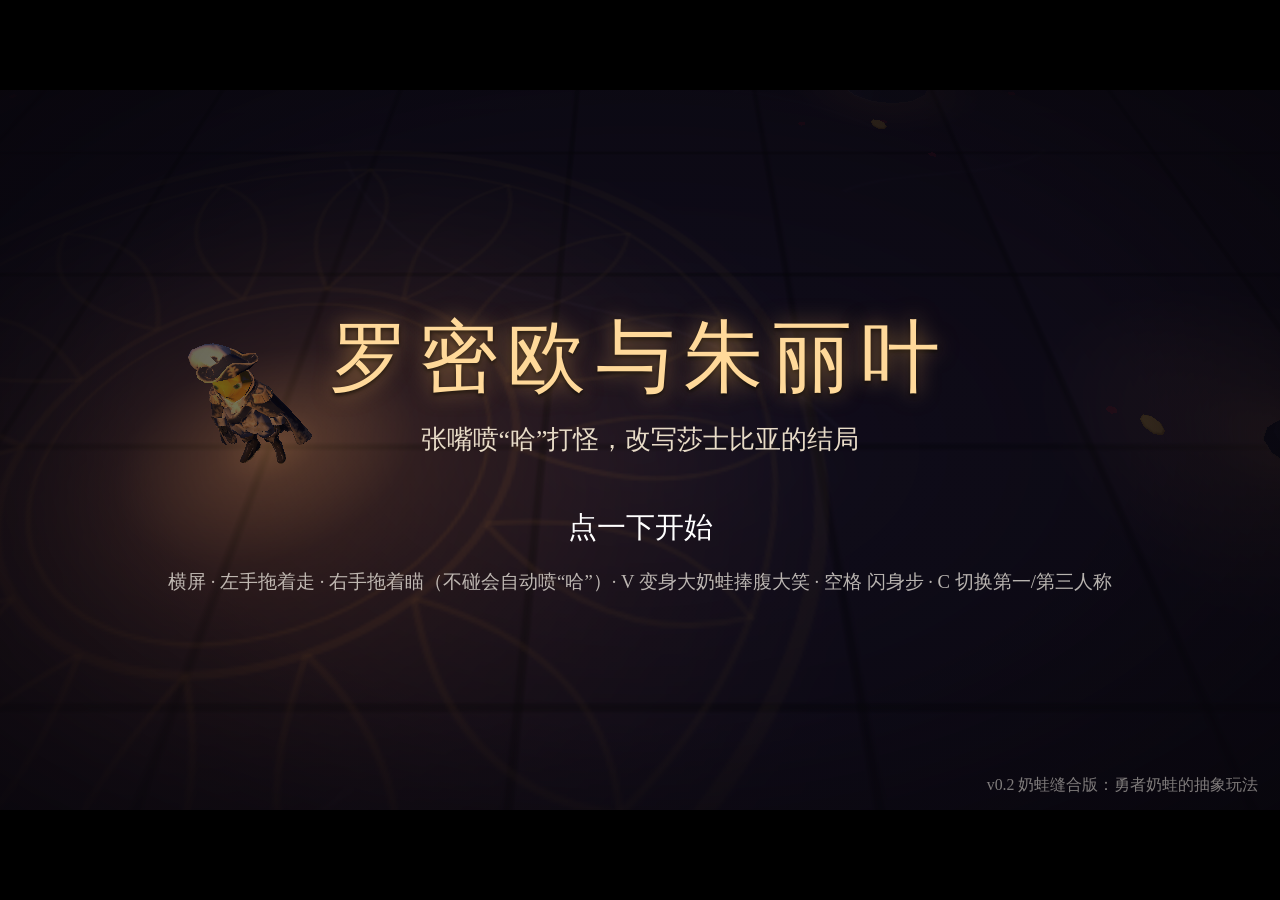
==== naiwa/index.html @ db3d0fae "新增奶蛙缝合版：naiwa/ 文件夹（勇者奶蛙玩法、四种梗小怪、声音分层、闪身步、肥嘟嘟、第一/第三人称），网址 /nai/naiwa/" ====
<!doctype html>
<html lang="zh-CN">
<head>
<meta charset="utf-8">
<meta name="viewport" content="width=device-width, initial-scale=1, maximum-scale=1, user-scalable=no, viewport-fit=cover">
<meta name="apple-mobile-web-app-capable" content="yes">
<meta name="mobile-web-app-capable" content="yes">
<meta name="apple-mobile-web-app-status-bar-style" content="black">
<meta name="theme-color" content="#000000">
<title>罗密欧与朱丽叶 · 奶蛙缝合版</title>
<link rel="stylesheet" href="src/style.css">
<script type="importmap">{ "imports": { "three": "./vendor/three/three.module.js", "three/addons/": "./vendor/three/addons/" } }</script>
</head>
<body>
<div id="stage">
  <canvas id="game"></canvas>
  <div id="hud">加载中……</div>
  <div id="buttons">
    <button id="b-less">怪 −100</button>
    <button id="b-more">怪 +100</button>
    <button id="b-shots">子弹 ×1</button>
    <button id="b-quality">画质 高</button>
    <button id="b-god">无敌 开</button>
  </div>
</div>
<div id="rotate">请把手机横过来<small>转不过来的话，先关掉控制中心里的"竖排方向锁定"</small></div>
<script type="module" src="src/boot.js"></script>
</body>
</html>
---- naiwa/src/style.css ----
html, body {
  margin: 0; height: 100%; background: #000; overflow: hidden;
  touch-action: none; -webkit-user-select: none; user-select: none; -webkit-touch-callout: none;
}
/* 画面固定 16:9，大小由 main.js 按屏幕算好，居中，多出来的地方是黑边 */
#stage { position: absolute; left: 50%; top: 50%; transform: translate(-50%, -50%); background: #000; }
#game { display: block; width: 100%; height: 100%; }

#hud {
  position: absolute; left: 8px; top: 6px; color: #fff; pointer-events: none; white-space: pre;
  font: 12px/1.45 -apple-system, "PingFang SC", "Noto Sans SC", sans-serif; text-shadow: 0 1px 2px #000;
}
#buttons { position: absolute; right: 8px; top: 6px; display: flex; gap: 6px; }
#buttons button {
  font: 12px -apple-system, "PingFang SC", "Noto Sans SC", sans-serif; color: #fff;
  background: rgba(0, 0, 0, .45); border: 1px solid rgba(255, 255, 255, .4); border-radius: 6px; padding: 5px 8px;
}

/* 摇杆：手指按下的地方就是摇杆中心 */
.stick {
  position: fixed; width: 120px; height: 120px; margin: -60px 0 0 -60px; border-radius: 50%;
  border: 2px solid rgba(255, 255, 255, .35); background: rgba(255, 255, 255, .08); pointer-events: none; display: none;
}
.stick .knob {
  position: absolute; left: 50%; top: 50%; width: 52px; height: 52px; margin: -26px 0 0 -26px;
  border-radius: 50%; background: rgba(255, 255, 255, .45);
}

#rotate {
  position: fixed; inset: 0; display: none; align-items: center; justify-content: center; flex-direction: column;
  gap: 10px; text-align: center; color: #fff; background: #111; padding: 24px;
  font: 18px/1.6 -apple-system, "PingFang SC", "Noto Sans SC", sans-serif;
}
#rotate small { font-size: 13px; opacity: .7; }
body.portrait #rotate { display: flex; }

/* ---------- 正式游戏的界面（src/game.js）。--u 是画面高度的 1%，字和框跟着画面大小缩放 ---------- */
#ui { position: absolute; inset: 0; pointer-events: none; color: #f2ede4;
  font-family: "Songti SC", "STSong", "Noto Serif SC", "Noto Serif CJK SC", serif; }
#ui .hide { display: none !important; }
#ui [data-ui], #ui button { pointer-events: auto; }
#vignette { position: absolute; inset: 0; background: radial-gradient(ellipse at 50% 45%, rgba(0,0,0,0) 55%, rgba(8,6,12,.55) 100%); }
#stage.freeze canvas { filter: sepia(.55) contrast(1.08) brightness(.9); transition: filter .8s; }

#bars { position: absolute; left: calc(var(--u) * 2.5); top: calc(var(--u) * 2.5); display: grid; gap: calc(var(--u) * .8);
  grid-template-columns: calc(var(--u) * 34) auto; align-items: center; }
#bars .hpbar, #bars .xpbar { height: calc(var(--u) * 1.6); background: rgba(10,8,14,.6); border: 1px solid rgba(217,164,65,.7); border-radius: 99px; overflow: hidden; }
#bars .xpbar { height: calc(var(--u) * 1.1); grid-column: 1; }
#bars .hpbar i, #bars .xpbar i { display: block; height: 100%; width: 0; }
#bars .hpbar i { background: linear-gradient(90deg, #a3283a, #e0566a); }
#bars .xpbar i { background: linear-gradient(90deg, #3fb0a6, #9ff3e8); box-shadow: 0 0 8px #7fe3d8; }
#bars .lv { grid-column: 2; grid-row: 1 / span 2; font-size: calc(var(--u) * 3.4); color: #ffd99a; text-shadow: 0 1px 3px #000; }
#actinfo { position: absolute; right: calc(var(--u) * 2.5); top: calc(var(--u) * 2.2); text-align: right; text-shadow: 0 1px 3px #000; }
#actinfo b { display: block; font-size: calc(var(--u) * 3.2); color: #ffd99a; letter-spacing: .1em; }
#actinfo span { font-size: calc(var(--u) * 2.6); opacity: .85; }

#bark { position: absolute; left: 50%; top: calc(var(--u) * 9); transform: translateX(-50%); display: flex; align-items: center;
  gap: calc(var(--u) * 1.4); max-width: 70%; padding: calc(var(--u) * .9) calc(var(--u) * 2.4) calc(var(--u) * .9) calc(var(--u) * .9);
  background: rgba(20,18,28,.82); border: 1px solid rgba(217,164,65,.6); border-radius: 99px; }
#bark.pop { animation: barkin .25s ease-out; }
@keyframes barkin { from { opacity: 0; transform: translate(-50%, -30%); } }
#bark img { width: calc(var(--u) * 7); height: calc(var(--u) * 7); border-radius: 50%; object-fit: cover; object-position: 50% 12%; border: 1px solid #d9a441; }
#bark b { display: block; color: #ffd99a; font-size: calc(var(--u) * 2.4); }
#bark span { font-size: calc(var(--u) * 3); }

#dlg { position: absolute; inset: 0; background: linear-gradient(to top, rgba(8,6,12,.75), rgba(8,6,12,0) 55%); }
#dlg .por { position: absolute; bottom: 0; height: 62%; aspect-ratio: 3 / 4; }
#dlg .por img { width: 100%; height: 100%; object-fit: cover; -webkit-mask-image: radial-gradient(ellipse 60% 62% at 50% 42%, #000 62%, transparent 100%);
  mask-image: radial-gradient(ellipse 60% 62% at 50% 42%, #000 62%, transparent 100%); }
#dlg.side-left .por { left: 3%; }
#dlg.side-right .por { right: 3%; }
#dlg.side-center .por { display: none; }
#dlg .box { position: absolute; bottom: calc(var(--u) * 4); left: 24%; right: 24%; min-height: calc(var(--u) * 16);
  padding: calc(var(--u) * 2.2) calc(var(--u) * 3); background: rgba(20,18,28,.88); border: 1px solid #d9a441; border-radius: calc(var(--u) * 1.2);
  box-shadow: 0 0 calc(var(--u) * 3) rgba(0,0,0,.6); }
#dlg.side-left .box { left: 30%; right: 6%; }
#dlg.side-right .box { left: 6%; right: 30%; }
#dlg .who { display: block; color: #ffd99a; font-size: calc(var(--u) * 3); margin-bottom: calc(var(--u) * 1); letter-spacing: .08em; }
#dlg .txt { font-size: calc(var(--u) * 4); line-height: 1.5; }
#dlg.side-center .txt { font-style: italic; text-align: center; color: #e8dcc8; }
#dlg .more { position: absolute; right: calc(var(--u) * 2); bottom: calc(var(--u) * 1.2); font-size: calc(var(--u) * 2.2); color: #d9a441; animation: blink 1s infinite; }
@keyframes blink { 50% { opacity: .2; } }
#dlg .skip, #art button, #cards button { font-family: inherit; color: #f2ede4; cursor: pointer; }
#dlg .skip { position: absolute; right: calc(var(--u) * 2.5); top: calc(var(--u) * 2.5); font-size: calc(var(--u) * 2.6);
  background: rgba(20,18,28,.7); border: 1px solid rgba(217,164,65,.6); border-radius: 99px; padding: calc(var(--u) * .6) calc(var(--u) * 2); }

#cards { position: absolute; inset: 0; background: rgba(8,6,12,.62); display: flex; flex-direction: column; align-items: center; justify-content: center; }
#cards h2 { margin: 0 0 calc(var(--u) * 3); font-size: calc(var(--u) * 4.6); font-weight: normal; color: #ffd99a; letter-spacing: .1em; text-shadow: 0 0 12px #000; }
#cards .row { display: flex; gap: calc(var(--u) * 3); }
#cards button { width: calc(var(--u) * 40); min-height: calc(var(--u) * 48); display: flex; flex-direction: column; align-items: center; gap: calc(var(--u) * 1.4);
  padding: calc(var(--u) * 3) calc(var(--u) * 2.4); background: linear-gradient(#2a2232, #1a1622); border: 2px solid #d9a441;
  border-radius: calc(var(--u) * 1.4); box-shadow: inset 0 0 0 calc(var(--u) * .6) #1a1622, inset 0 0 0 calc(var(--u) * .8) rgba(217,164,65,.5), 0 calc(var(--u) * 1) calc(var(--u) * 3) rgba(0,0,0,.6);
  animation: cardin .3s ease-out backwards; }
#cards button:nth-child(2) { animation-delay: .06s; } #cards button:nth-child(3) { animation-delay: .12s; }
@keyframes cardin { from { opacity: 0; transform: translateY(calc(var(--u) * 6)) scale(.9); } }
#cards button:active { transform: scale(.96); }
#cards b { font-size: calc(var(--u) * 5.4); color: #ffd99a; font-weight: normal; letter-spacing: .1em; }
#cards em { font-style: normal; font-size: calc(var(--u) * 2.4); color: #7fe3d8; }
#cards small { font-size: calc(var(--u) * 3); line-height: 1.45; }
#cards q { font-size: calc(var(--u) * 2.5); line-height: 1.5; font-style: italic; color: #d8c8b0; margin-top: auto; }
#cards.choice q { font-size: calc(var(--u) * 3.6); color: #f2ede4; margin: auto 0; }
#cards.choice b { font-size: calc(var(--u) * 3.2); order: 2; }
#cards.choice small { order: 3; font-size: calc(var(--u) * 2.4); opacity: .8; }

#art { position: absolute; inset: 0; background: radial-gradient(ellipse at 40% 50%, #2a2028, #0c0a10); display: flex; align-items: center;
  justify-content: center; gap: calc(var(--u) * 5); animation: artin 1.2s ease-out; }
@keyframes artin { from { opacity: 0; } }
#art .frame { height: 80%; padding: calc(var(--u) * 1.6); background: linear-gradient(135deg, #8a6420, #e6c06a 30%, #9a6e22 55%, #f0d488 80%, #7a5418);
  box-shadow: 0 0 calc(var(--u) * 6) rgba(0,0,0,.8), inset 0 0 calc(var(--u) * 1) rgba(0,0,0,.6); }
#art .frame img { height: 100%; display: block; box-shadow: inset 0 0 20px #000; }
#art .info { width: 40%; }
#art h2 { margin: 0; font-size: calc(var(--u) * 4.4); font-weight: normal; color: #ffd99a; line-height: 1.35; }
#art .by, #art .where { margin: calc(var(--u) * 1) 0 0; font-size: calc(var(--u) * 2.8); opacity: .85; }
#art ul { margin: calc(var(--u) * 2.6) 0 0; padding-left: 1.1em; font-size: calc(var(--u) * 2.9); line-height: 1.55; }
#art li { margin-bottom: calc(var(--u) * 1.2); }
#art li.lead { list-style: none; margin-left: -1.1em; color: #e8a0a8; }
#art .btns { margin-top: calc(var(--u) * 3); display: flex; gap: calc(var(--u) * 2); }
#art button { font-size: calc(var(--u) * 3.2); padding: calc(var(--u) * 1.2) calc(var(--u) * 4); background: #2a2232; border: 1px solid #d9a441; border-radius: 99px; }

#title { position: absolute; inset: 0; display: flex; flex-direction: column; align-items: center; justify-content: center; text-align: center;
  background: radial-gradient(ellipse at 50% 50%, rgba(20,18,28,.35), rgba(8,6,12,.85)); cursor: pointer; }
#title h1 { margin: 0; font-size: calc(var(--u) * 11); font-weight: normal; color: #ffd99a; letter-spacing: .12em;
  text-shadow: 0 0 calc(var(--u) * 3) rgba(255,184,92,.55), 0 2px 4px #000; }
#title .sub { margin: calc(var(--u) * 1.5) 0 0; font-size: calc(var(--u) * 3.6); color: #e8dcc8; }
#title .go { margin: calc(var(--u) * 7) 0 0; font-size: calc(var(--u) * 4); color: #fff; animation: blink 1.6s infinite; }
#title .tip { margin: calc(var(--u) * 3) 0 0; font-size: calc(var(--u) * 2.6); opacity: .75; }
#title .ver { position: absolute; bottom: calc(var(--u) * 2); right: calc(var(--u) * 3); margin: 0; font-size: calc(var(--u) * 2.2); opacity: .5; }
#fps { position: absolute; left: calc(var(--u) * 2.5); bottom: calc(var(--u) * 2); font: calc(var(--u) * 2.4) monospace; opacity: .8; }
#boss { position: absolute; left: 50%; top: calc(var(--u) * 2.2); transform: translateX(-50%); width: calc(var(--u) * 60); text-align: center; }
#boss b { font-size: calc(var(--u) * 2.6); font-weight: normal; color: #e8a0a8; letter-spacing: .1em; text-shadow: 0 1px 3px #000; }
#boss .bossbar { height: calc(var(--u) * 1.6); margin-top: calc(var(--u) * .5); background: rgba(10,8,14,.7); border: 1px solid #d9a441; border-radius: 99px; overflow: hidden; }
#boss .bossbar i { display: block; height: 100%; width: 100%; background: linear-gradient(90deg, #5a2a7a, #c050a0); }
#acttitle { position: absolute; left: 0; right: 0; top: 30%; text-align: center; }
#acttitle b { font-size: calc(var(--u) * 8); font-weight: normal; color: #ffd99a; letter-spacing: .2em; text-shadow: 0 0 calc(var(--u) * 3) rgba(255,184,92,.6), 0 2px 4px #000; }
#acttitle.pop { animation: acttitle 2.6s ease-out forwards; }
@keyframes acttitle { 0% { opacity: 0; transform: scale(.92); } 15% { opacity: 1; transform: none; } 75% { opacity: 1; } 100% { opacity: 0; } }
#calm { position: absolute; left: 50%; top: calc(var(--u) * 2.2); transform: translateX(-50%); width: calc(var(--u) * 60); text-align: center; }
#calm b { font-size: calc(var(--u) * 2.6); font-weight: normal; color: #f2ede4; letter-spacing: .1em; text-shadow: 0 1px 3px #000; }
#calm .bossbar { height: calc(var(--u) * 1.6); margin-top: calc(var(--u) * .5); background: rgba(10,8,14,.7); border: 1px solid #d9a441; border-radius: 99px; overflow: hidden; }
#calm .bossbar i { display: block; height: 100%; width: 100%; background: linear-gradient(90deg, #f2ede4, #ffd99a); box-shadow: 0 0 8px #ffb85c; }
#calm.hit .bossbar { border-color: #ff6a6a; box-shadow: 0 0 10px #ff4a4a; }
#calm.hit b { color: #ffb0b0; }
#tools { position: absolute; right: calc(var(--u) * 2.5); top: calc(var(--u) * 13); display: flex; gap: calc(var(--u) * 1.2); }
#tools button, #pause button { font-family: inherit; color: #f2ede4; font-size: calc(var(--u) * 2.4); background: rgba(20,18,28,.7);
  border: 1px solid rgba(217,164,65,.6); border-radius: 99px; padding: calc(var(--u) * .6) calc(var(--u) * 1.8); cursor: pointer; }
#pause { position: absolute; inset: 0; background: rgba(8,6,12,.7); display: flex; flex-direction: column; align-items: center; justify-content: center; gap: calc(var(--u) * 2.5); }
#pause h2 { margin: 0 0 calc(var(--u) * 2); font-size: calc(var(--u) * 7); font-weight: normal; color: #ffd99a; letter-spacing: .2em; }
#pause button { font-size: calc(var(--u) * 3.4); padding: calc(var(--u) * 1.2) calc(var(--u) * 6); }

/* ---------- 缝合版新加：短视频字幕、连杀、肥嘟嘟进度条和横幅、第一/第三人称准星 ---------- */
#ui .cap { position: absolute; left: 50%; transform: translateX(-50%); white-space: nowrap; pointer-events: none; text-align: center; z-index: 7;
  font: 900 calc(var(--u) * 5.4) "Microsoft YaHei", "PingFang SC", "Noto Sans SC", sans-serif; letter-spacing: .04em;
  -webkit-text-stroke: calc(var(--u) * .5) #2a1206; paint-order: stroke fill;
  text-shadow: 0 calc(var(--u) * .5) 0 #2a1206, 0 0 calc(var(--u) * 2.4) rgba(0, 0, 0, .55); }
#capHero { bottom: calc(var(--u) * 8); color: #ffe14d; }
#ui #capMob { bottom: calc(var(--u) * 16.5); font-size: calc(var(--u) * 3.5); -webkit-text-stroke: calc(var(--u) * .35) #120a18; }
#ui .cap.pop { animation: cappop .34s cubic-bezier(.2, 1.8, .4, 1) both; }
@keyframes cappop { 0% { transform: translateX(-50%) scale(.3) rotate(-7deg); opacity: 0; } 100% { transform: translateX(-50%) scale(1) rotate(0); opacity: 1; } }

#combo { position: absolute; right: calc(var(--u) * 4); top: calc(var(--u) * 30); text-align: right; pointer-events: none; z-index: 6;
  font-family: "Microsoft YaHei", "PingFang SC", sans-serif; font-style: italic; transform: rotate(-6deg); }
#combo b { display: block; font-size: calc(var(--u) * 9); font-weight: 900; line-height: 1; color: #fff;
  -webkit-text-stroke: calc(var(--u) * .45) #ff3d8b; paint-order: stroke fill; text-shadow: 0 0 calc(var(--u) * 2.2) #ff3d8b; }
#combo span { font-size: calc(var(--u) * 2.9); font-weight: 900; color: #ffe14d; -webkit-text-stroke: calc(var(--u) * .25) #3a1404; paint-order: stroke fill; }
#combo.pop b { animation: combopop .22s ease-out; }
@keyframes combopop { 0% { transform: scale(1.6); } 100% { transform: scale(1); } }

#fat { position: absolute; left: calc(var(--u) * 2.5); top: calc(var(--u) * 7.6); display: flex; align-items: center; gap: calc(var(--u) * 1); pointer-events: none; }
#fat b { font: 900 calc(var(--u) * 2.3) "Microsoft YaHei", "PingFang SC", sans-serif; color: #ffb3e6; text-shadow: 0 1px 3px #000; white-space: nowrap; }
#fat .fatbar { width: calc(var(--u) * 24); height: calc(var(--u) * 1.3); background: rgba(10, 8, 14, .6); border: 1px solid rgba(255, 179, 230, .7); border-radius: 99px; overflow: hidden; }
#fat .fatbar i { display: block; height: 100%; width: 0; background: linear-gradient(90deg, #ff7cc8, #ffd0f0); }
#fat.full .fatbar { box-shadow: 0 0 calc(var(--u) * 1.4) #ff7cc8; animation: fatwob .25s ease-in-out infinite alternate; }
@keyframes fatwob { to { transform: scale(1.04, 1.25); } }

#fatBanner { position: absolute; left: 50%; top: calc(var(--u) * 20); transform: translateX(-50%); display: flex; align-items: center; gap: calc(var(--u) * 1.2);
  padding: calc(var(--u) * 1) calc(var(--u) * 3); background: #ffe14d; border: calc(var(--u) * .5) solid #fff; border-radius: calc(var(--u) * 2.4);
  box-shadow: 0 calc(var(--u) * .8) 0 #b06a10, 0 0 calc(var(--u) * 4) rgba(255, 140, 210, .7); pointer-events: none; z-index: 8; white-space: nowrap; }
#fatBanner b { display: block; font: 900 calc(var(--u) * 4.6) "Microsoft YaHei", "PingFang SC", sans-serif; color: #3a1a04; letter-spacing: .03em; }
#fatBanner small { display: block; margin-top: calc(var(--u) * .2); font: italic 800 calc(var(--u) * 2.2) "Segoe UI", Arial, sans-serif; color: #8a3a10; letter-spacing: .02em; }
#fatBanner .roo { font-size: calc(var(--u) * 6); line-height: 1; animation: roohop .3s ease-in-out infinite alternate; }
#fatBanner.pop { animation: fatin .5s cubic-bezier(.2, 1.7, .4, 1) both; }
@keyframes fatin { 0% { transform: translateX(-50%) scale(.2) rotate(8deg); opacity: 0; } 100% { transform: translateX(-50%) scale(1) rotate(-2deg); opacity: 1; } }
@keyframes roohop { to { transform: translateY(calc(var(--u) * -1)) rotate(-8deg); } }

#xhair { position: absolute; left: 50%; top: 50%; width: calc(var(--u) * 3.2); height: calc(var(--u) * 3.2); margin: calc(var(--u) * -1.6) 0 0 calc(var(--u) * -1.6);
  border: calc(var(--u) * .35) solid rgba(255, 240, 200, .85); border-radius: 50%; box-shadow: 0 0 0 1px rgba(0, 0, 0, .5); pointer-events: none; }
#xhair::after { content: ''; position: absolute; left: 50%; top: 50%; width: calc(var(--u) * .6); height: calc(var(--u) * .6); margin: calc(var(--u) * -.3) 0 0 calc(var(--u) * -.3); border-radius: 50%; background: #ffe14d; }
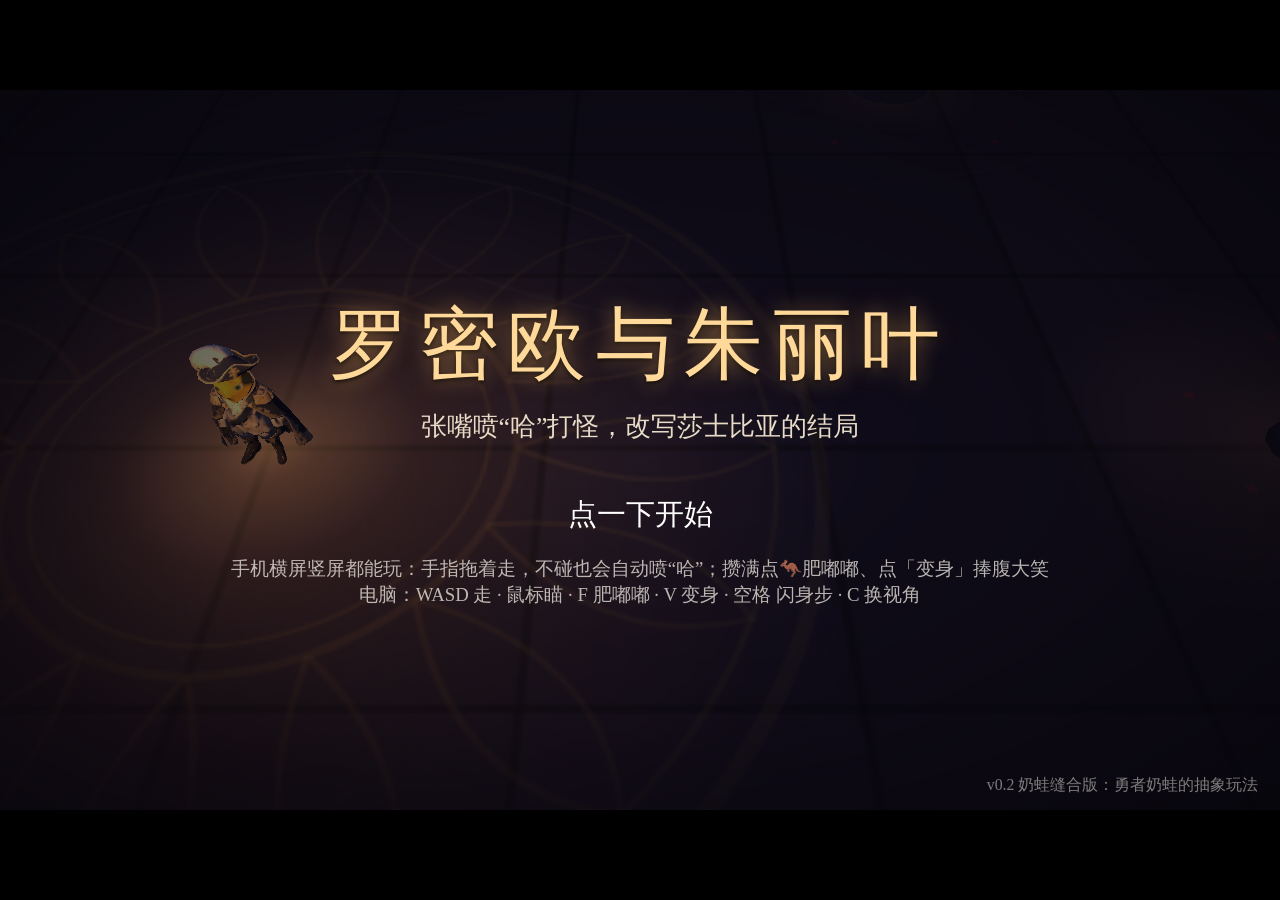
==== commit b811c0e3: "奶蛙缝合版第二版：梗循序渐进、肥嘟嘟技能键、手机竖屏" ====
--- a/naiwa/index.html
+++ b/naiwa/index.html
@@ -8,7 +8,7 @@
 <meta name="apple-mobile-web-app-status-bar-style" content="black">
 <meta name="theme-color" content="#000000">
 <title>罗密欧与朱丽叶 · 奶蛙缝合版</title>
-<link rel="stylesheet" href="src/style.css">
+<link rel="stylesheet" href="src/style.css?v=20261031n2">
 <script type="importmap">{ "imports": { "three": "./vendor/three/three.module.js", "three/addons/": "./vendor/three/addons/" } }</script>
 </head>
 <body>
@@ -24,6 +24,6 @@
   </div>
 </div>
 <div id="rotate">请把手机横过来<small>转不过来的话，先关掉控制中心里的"竖排方向锁定"</small></div>
-<script type="module" src="src/boot.js"></script>
+<script type="module" src="src/boot.js?v=20261031n2"></script>
 </body>
 </html>
--- a/naiwa/src/style.css
+++ b/naiwa/src/style.css
@@ -32,7 +32,8 @@
   font: 18px/1.6 -apple-system, "PingFang SC", "Noto Sans SC", sans-serif;
 }
 #rotate small { font-size: 13px; opacity: .7; }
-body.portrait #rotate { display: flex; }
+/* 正式游戏横竖屏都能玩；只有压力测试版（?test=1，src/stress.js）竖着拿时还提示横过来 */
+body.rotate-hint #rotate { display: flex; }
 
 /* ---------- 正式游戏的界面（src/game.js）。--u 是画面高度的 1%，字和框跟着画面大小缩放 ---------- */
 #ui { position: absolute; inset: 0; pointer-events: none; color: #f2ede4;
@@ -165,13 +166,6 @@
 #combo.pop b { animation: combopop .22s ease-out; }
 @keyframes combopop { 0% { transform: scale(1.6); } 100% { transform: scale(1); } }
 
-#fat { position: absolute; left: calc(var(--u) * 2.5); top: calc(var(--u) * 7.6); display: flex; align-items: center; gap: calc(var(--u) * 1); pointer-events: none; }
-#fat b { font: 900 calc(var(--u) * 2.3) "Microsoft YaHei", "PingFang SC", sans-serif; color: #ffb3e6; text-shadow: 0 1px 3px #000; white-space: nowrap; }
-#fat .fatbar { width: calc(var(--u) * 24); height: calc(var(--u) * 1.3); background: rgba(10, 8, 14, .6); border: 1px solid rgba(255, 179, 230, .7); border-radius: 99px; overflow: hidden; }
-#fat .fatbar i { display: block; height: 100%; width: 0; background: linear-gradient(90deg, #ff7cc8, #ffd0f0); }
-#fat.full .fatbar { box-shadow: 0 0 calc(var(--u) * 1.4) #ff7cc8; animation: fatwob .25s ease-in-out infinite alternate; }
-@keyframes fatwob { to { transform: scale(1.04, 1.25); } }
-
 #fatBanner { position: absolute; left: 50%; top: calc(var(--u) * 20); transform: translateX(-50%); display: flex; align-items: center; gap: calc(var(--u) * 1.2);
   padding: calc(var(--u) * 1) calc(var(--u) * 3); background: #ffe14d; border: calc(var(--u) * .5) solid #fff; border-radius: calc(var(--u) * 2.4);
   box-shadow: 0 calc(var(--u) * .8) 0 #b06a10, 0 0 calc(var(--u) * 4) rgba(255, 140, 210, .7); pointer-events: none; z-index: 8; white-space: nowrap; }
@@ -185,3 +179,64 @@
 #xhair { position: absolute; left: 50%; top: 50%; width: calc(var(--u) * 3.2); height: calc(var(--u) * 3.2); margin: calc(var(--u) * -1.6) 0 0 calc(var(--u) * -1.6);
   border: calc(var(--u) * .35) solid rgba(255, 240, 200, .85); border-radius: 50%; box-shadow: 0 0 0 1px rgba(0, 0, 0, .5); pointer-events: none; }
 #xhair::after { content: ''; position: absolute; left: 50%; top: 50%; width: calc(var(--u) * .6); height: calc(var(--u) * .6); margin: calc(var(--u) * -.3) 0 0 calc(var(--u) * -.3); border-radius: 50%; background: #ffe14d; }
+
+/* ---------- 肥嘟嘟技能键：在「变身」按钮上面。外圈粉色按攒的能量转一圈，攒满了发光、袋鼠跳 ---------- */
+#ui button.b-fat { position: absolute; right: calc(var(--u) * 4); bottom: calc(var(--u) * 41); width: calc(var(--u) * 13); height: calc(var(--u) * 13);
+  padding: 0; border-radius: 50%; border: calc(var(--u) * .4) solid #ffe0f2; cursor: pointer; color: #4a1038; line-height: 1.05;
+  font: 900 calc(var(--u) * 2.3) "Microsoft YaHei", "PingFang SC", sans-serif; box-shadow: 0 0 calc(var(--u) * 1.2) rgba(0, 0, 0, .5);
+  background: radial-gradient(circle, #ffd6ee 0 57%, transparent 58%), conic-gradient(#ff5fb8 calc(var(--p, 0) * 360deg), rgba(40, 20, 40, .75) 0); }
+#ui button.b-fat .roo { display: block; font-size: calc(var(--u) * 4.4); line-height: 1; }
+#ui button.b-fat b { display: block; }
+#ui button.b-fat small { display: block; font-size: calc(var(--u) * 1.7); font-weight: 700; opacity: .8; }
+#ui button.b-fat:disabled { filter: saturate(.6) brightness(.85); }
+#ui button.b-fat.ready { background: radial-gradient(circle at 35% 30%, #fff0f8, #ff9ad4 60%, #ff5fb8); box-shadow: 0 0 calc(var(--u) * 2.6) #ff7cc8, inset 0 0 0 calc(var(--u) * .5) #fff;
+  animation: fatready .45s ease-in-out infinite alternate; }
+#ui button.b-fat.ready .roo { animation: roohop .3s ease-in-out infinite alternate; }
+@keyframes fatready { to { transform: scale(1.08) rotate(-4deg); } }
+
+/* ---------- 竖屏（手机竖着拿）：画面铺满屏幕，界面按竖的排；刘海和底部横条让开（safe-area） ---------- */
+body.portrait #bars { top: calc(var(--u) * 2.5 + env(safe-area-inset-top, 0px)); }
+body.portrait #actinfo { top: calc(var(--u) * 2.2 + env(safe-area-inset-top, 0px)); }
+body.portrait #tools { top: calc(var(--u) * 11 + env(safe-area-inset-top, 0px)); }
+body.portrait #bark { top: calc(var(--u) * 18 + env(safe-area-inset-top, 0px)); max-width: 92%; }
+body.portrait #boss, body.portrait #calm { top: calc(var(--u) * 29 + env(safe-area-inset-top, 0px)); width: calc(var(--u) * 80); }
+body.portrait #combo { top: calc(var(--u) * 40 + env(safe-area-inset-top, 0px)); }
+body.portrait #fatBanner { top: calc(var(--u) * 48 + env(safe-area-inset-top, 0px)); }
+body.portrait #memePop { top: calc(var(--u) * 40 + env(safe-area-inset-top, 0px)); }
+body.portrait #capHero { bottom: calc(var(--u) * 10 + env(safe-area-inset-bottom, 0px)); }
+body.portrait #ui #capMob { bottom: calc(var(--u) * 18.5 + env(safe-area-inset-bottom, 0px)); }
+body.portrait #ui button.b-laugh { bottom: calc(var(--u) * 26 + env(safe-area-inset-bottom, 0px)); }
+body.portrait #ui button.b-fat { bottom: calc(var(--u) * 44 + env(safe-area-inset-bottom, 0px)); }
+/* 升级三选一：三张卡竖着叠 */
+body.portrait #cards h2 { font-size: calc(var(--u) * 5.6); margin-bottom: calc(var(--u) * 4); }
+body.portrait #cards .row { flex-direction: column; gap: calc(var(--u) * 2.6); }
+body.portrait #cards button { width: calc(var(--u) * 86); min-height: 0; padding: calc(var(--u) * 2.6) calc(var(--u) * 3.4); gap: calc(var(--u) * .8); }
+body.portrait #cards q { margin-top: calc(var(--u) * .8); }
+body.portrait #cards small { font-size: calc(var(--u) * 3.4); }
+/* 幕间对话：对话框铺满下面，头像放在对话框上面 */
+body.portrait #dlg { background: linear-gradient(to top, rgba(8,6,12,.85), rgba(8,6,12,0) 62%); }
+body.portrait #dlg .por { height: 30%; bottom: calc(var(--u) * 33 + env(safe-area-inset-bottom, 0px)); }
+body.portrait #dlg.side-left .por { left: 2%; }
+body.portrait #dlg.side-right .por { right: 2%; }
+body.portrait #dlg .box, body.portrait #dlg.side-left .box, body.portrait #dlg.side-right .box { left: 4%; right: 4%; bottom: calc(var(--u) * 6 + env(safe-area-inset-bottom, 0px)); min-height: calc(var(--u) * 24); }
+body.portrait #dlg .txt { font-size: calc(var(--u) * 4.8); }
+body.portrait #dlg .who { font-size: calc(var(--u) * 3.6); }
+body.portrait #dlg .skip { top: calc(var(--u) * 3 + env(safe-area-inset-top, 0px)); font-size: calc(var(--u) * 3.4); }
+/* 名画卡：画在上，文字在下，太长可以上下滑 */
+body.portrait #art { flex-direction: column; justify-content: flex-start; gap: calc(var(--u) * 4); box-sizing: border-box; overflow-y: auto;
+  padding: calc(var(--u) * 8 + env(safe-area-inset-top, 0px)) calc(var(--u) * 5) calc(var(--u) * 8 + env(safe-area-inset-bottom, 0px)); }
+body.portrait #art .frame { height: auto; max-width: 88%; flex-shrink: 0; }
+body.portrait #art .frame img { width: 100%; height: auto; max-height: 46vh; object-fit: contain; }
+body.portrait #art .info { width: 92%; }
+body.portrait #art h2 { font-size: calc(var(--u) * 5.6); }
+body.portrait #art .by, body.portrait #art .where { font-size: calc(var(--u) * 3.6); }
+body.portrait #art ul { font-size: calc(var(--u) * 3.8); }
+body.portrait #art button { font-size: calc(var(--u) * 4.2); }
+/* 开始画面和暂停 */
+body.portrait #title { justify-content: flex-start; padding: calc(var(--u) * 32 + env(safe-area-inset-top, 0px)) calc(var(--u) * 6) 0; box-sizing: border-box; }   /* 字放上半屏，主角站在下面 */
+body.portrait #title h1 { font-size: calc(var(--u) * 9.6); letter-spacing: .06em; white-space: nowrap; }
+body.portrait #title .sub { font-size: calc(var(--u) * 4.2); }
+body.portrait #title .go { font-size: calc(var(--u) * 5.2); }
+body.portrait #title .tip { font-size: calc(var(--u) * 3.4); line-height: 1.6; }
+body.portrait #title .ver { left: 0; right: 0; bottom: calc(var(--u) * 3 + env(safe-area-inset-bottom, 0px)); font-size: calc(var(--u) * 2.8); }
+body.portrait #pause button { font-size: calc(var(--u) * 4.6); }
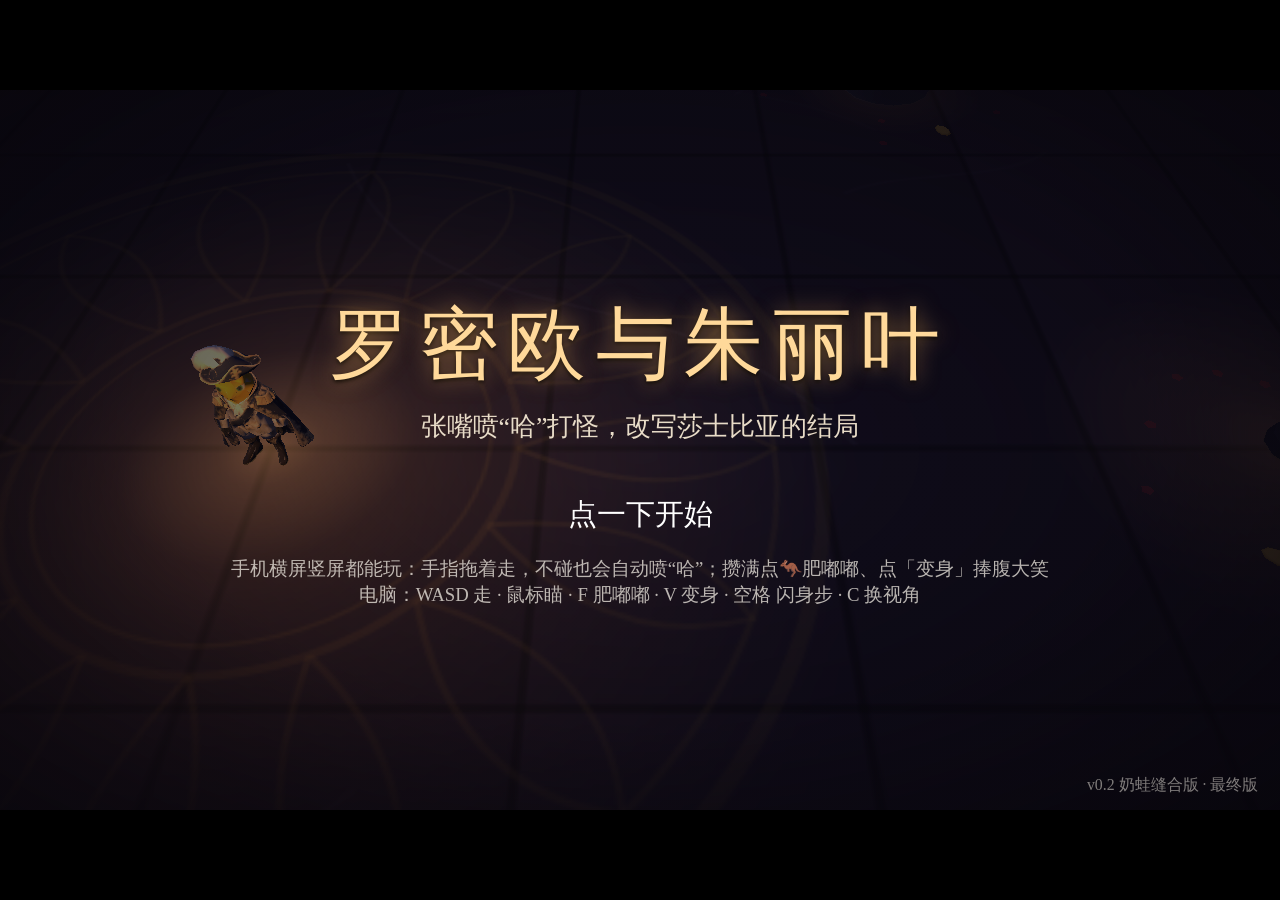
==== commit 9bdc2953: "奶蛙缝合版最终版：缓存版本号统一升到 20261031final（防止浏览器继续用旧脚本），标题标注「最终版」，README 与缝合/部署说明更新（手机横竖屏都能玩）" ====
--- a/naiwa/index.html
+++ b/naiwa/index.html
@@ -8,7 +8,7 @@
 <meta name="apple-mobile-web-app-status-bar-style" content="black">
 <meta name="theme-color" content="#000000">
 <title>罗密欧与朱丽叶 · 奶蛙缝合版</title>
-<link rel="stylesheet" href="src/style.css?v=20261031n2">
+<link rel="stylesheet" href="src/style.css?v=20261031final">
 <script type="importmap">{ "imports": { "three": "./vendor/three/three.module.js", "three/addons/": "./vendor/three/addons/" } }</script>
 </head>
 <body>
@@ -24,6 +24,6 @@
   </div>
 </div>
 <div id="rotate">请把手机横过来<small>转不过来的话，先关掉控制中心里的"竖排方向锁定"</small></div>
-<script type="module" src="src/boot.js?v=20261031n2"></script>
+<script type="module" src="src/boot.js?v=20261031final"></script>
 </body>
 </html>
